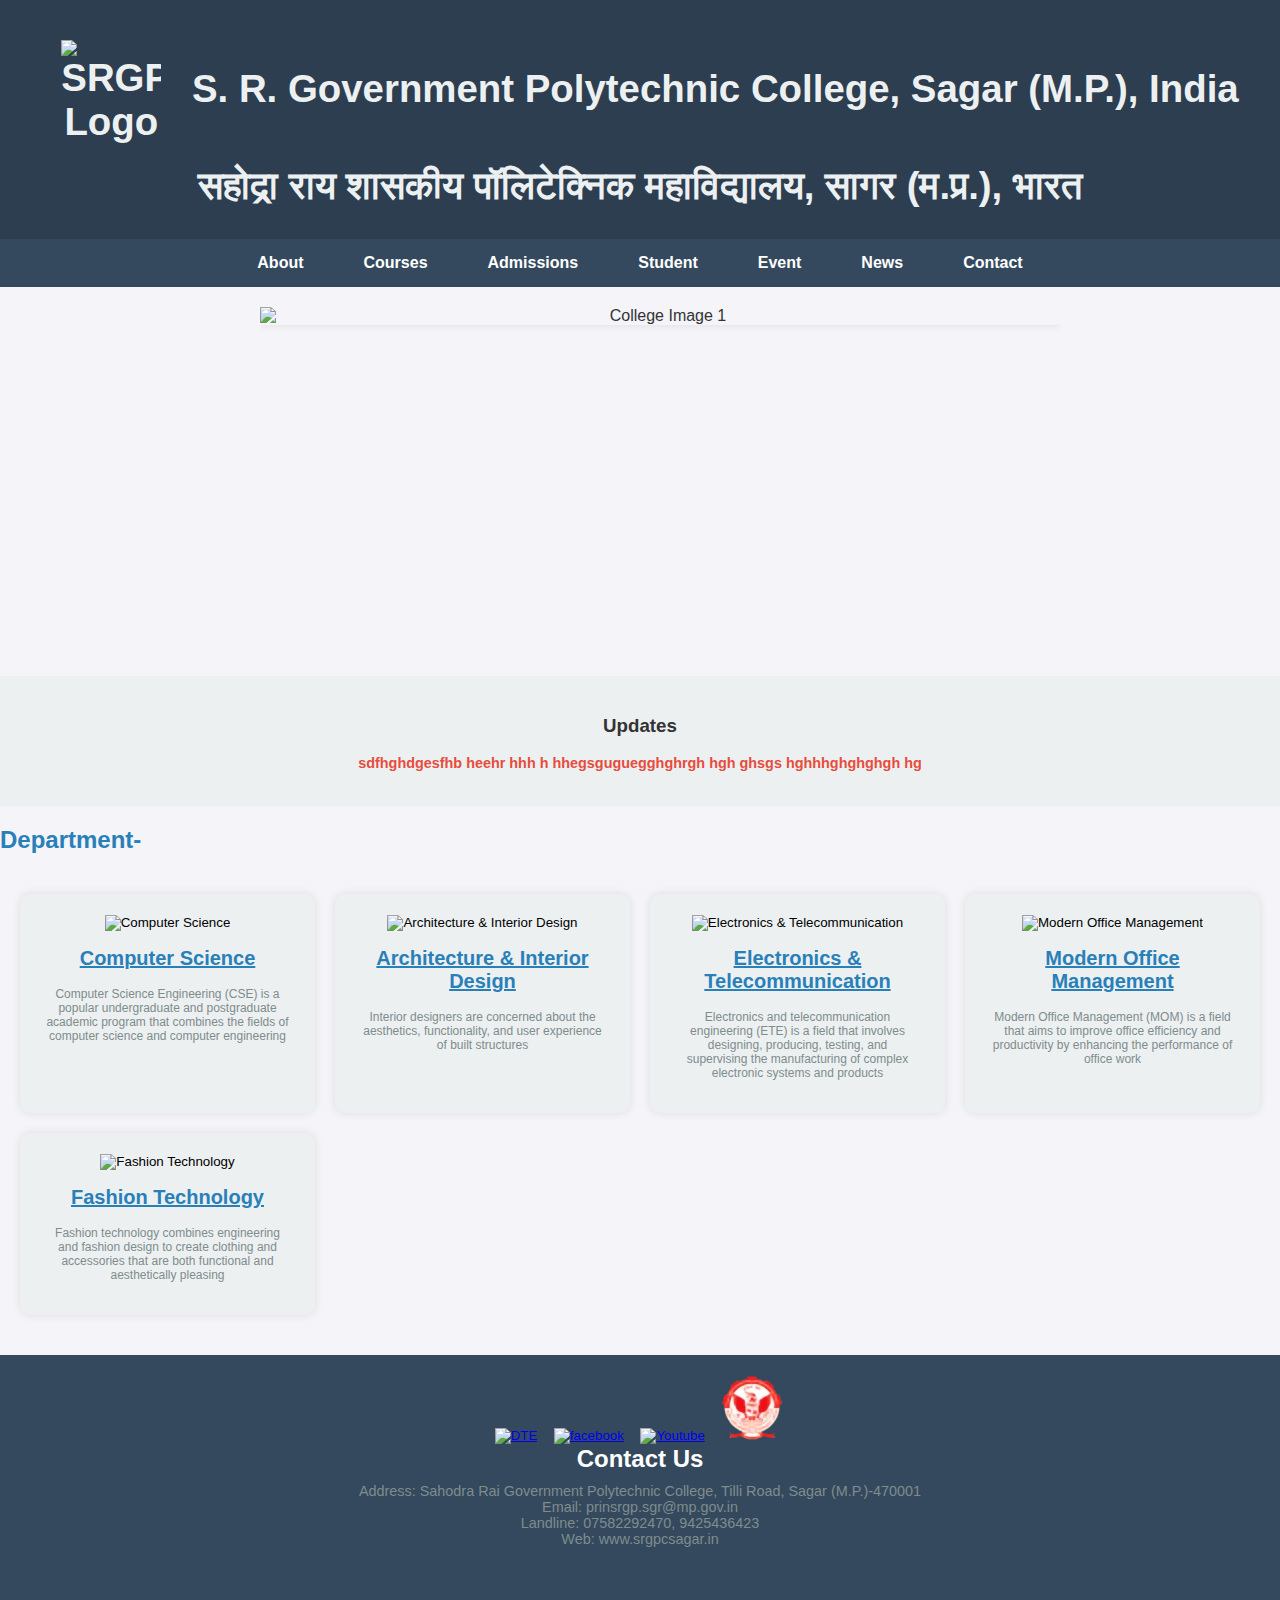
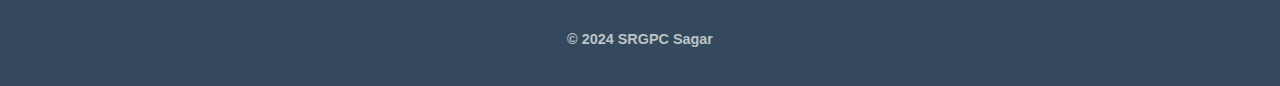
==== index.html @ 6d07cc79 "Add files via upload" ====
<!DOCTYPE html>
<html lang="en">
<head>
    <meta charset="UTF-8">
    <meta name="viewport" content="width=device-width, initial-scale=1.0">
    <title>SRGPC Sagar</title>
    <link rel="stylesheet" href="style.css">
</head>
<body>
    <header>
        <div class="logo">
            <h1>
                <img id="il" src="https://lh5.googleusercontent.com/xDcNa_E2-B1SsshuTfynuX4qNgH-kpTV6SBH38Q_t1FAUbztakx8ApZB27JnDLYQ9ZcPVz2sazmBJ_M7WBON6Tw=w16383" class="logo img" alt="SRGPC Logo">
                S. R. Government Polytechnic College, Sagar (M.P.), India<br>
                सहोद्रा राय शासकीय पॉलिटेक्निक महाविद्यालय, सागर (म.प्र.), भारत
            </h1>
        </div>
        
    </header>

    <nav>
        <ul>
            <li><a href="about.html">About</a></li>
            <li><a href="#courses">Courses</a></li>
            <li><a href="#admissions">Admissions</a></li>
            <li><a href="#student">Student</a></li>
            <li><a href="#event">Event</a></li>
            <li><a href="#news">News</a></li>
            <li><a href="#contact">Contact</a></li>
        </ul>
    </nav>

    <section id="d1">
    <div id="image-slider">
        <img id="slide1" src="https://i.ibb.co/wQZ3FQ4/Screenshot-2024-10-25-002500.png" alt="College Image 1">
        <img id="slide2" src="https://lh3.googleusercontent.com/p/AF1QipMHuP6n7vGhyPkoWU7sQU1G9Ko68ohnN9oimiri=s680-w680-h510" alt="College Image 2">
        <img id="slide3" src="https://i.ibb.co/wQZ3FQ4/Screenshot-2024-10-25-002500.png" alt="College Image 3">
    </div>
    </section>


    <section id="updates">
        <h3>Updates</h3>
        <div class="update-content">
            <p>sdfhghdgesfhb heehr hhh h hhegsguguegghghrgh hgh ghsgs hghhhghghghgh hg</p>
        </div>
    </section>
    <h2>Department-</h2>
    <section id="d3">
        <div id="d3-content">
            <div>
                <button><img id="i2" src="path/to/image" alt="Computer Science">
                <h2><u>Computer Science</u></h2>
                <p>Computer Science Engineering (CSE) is a popular undergraduate and postgraduate academic program that combines the fields of computer science and computer engineering</p></button>
            </div>

            <div id="d4">
                <button><img id="i3" src="path/to/image" alt="Architecture & Interior Design">
                <h2><u>Architecture & Interior Design</u></h2>
                <p>Interior designers are concerned about the aesthetics, functionality, and user experience of built structures</p></button>
            </div>

            <div id="d5">
                <button><img id="i4" src="path/to/image" alt="Electronics & Telecommunication">
                <h2><u>Electronics & Telecommunication</u></h2>
                <p>Electronics and telecommunication engineering (ETE) is a field that involves designing, producing, testing, and supervising the manufacturing of complex electronic systems and products</p></button>
            </div>

            <div id="d6">
                <button><img id="i5" src="path/to/image" alt="Modern Office Management">
                <h2><u>Modern Office Management</u></h2>
                <p>Modern Office Management (MOM) is a field that aims to improve office efficiency and productivity by enhancing the performance of office work</p></button>
            </div>

            <div id="d7">
                <button><img id="i6" src="path/to/image" alt="Fashion Technology">
                <h2><u>Fashion Technology</u></h2>
                <p>Fashion technology combines engineering and fashion design to create clothing and accessories that are both functional and aesthetically pleasing</p></button>
            </div>
        </div>
    </section>

    <footer>
        <div>
            <button> <a href="https://dte.mponline.gov.in/portal/services/onlinecounselling/counshomepage/home.aspx"><img src="https://lh5.googleusercontent.com/NwX_C-x4LLkKHNHPoNn87ctgQyAturXFjkk29VDCeWABpJSwgU6SU9IWNpJGULtEQtmoyC0fizcmQBXjbTa6iQtLNIUENfoNf89SgvoTLSI" alt="DTE"></a></button>
            <button> <a href="https://www.facebook.com/SRGPCSAGAR"><img src="https://lh6.googleusercontent.com/8l1yFubtRfGE2bqlJiPjmQKCEqc65BEpu2Ph-kO1FQuV4FjLDusH1t7x4lfqKIKh128NMMX0YHV4YaKndlaGMdhP9T6hFvvWdVyrYNBST10" alt="facebook"></a></button>
            <button> <a href="https://www.youtube.com/channel/UCxGj48z8UbXJC26y18HLwlg?app=desktop"><img src="https://lh3.googleusercontent.com/7aFCZUG1xMFVds_Rhm0ug0Pki-Bwehne3UHVV1KWiICa0mmkA0IJd_LAwjX0vZMAa21JWAul3-uaLDd1MlUIXfcdZdLxIh59P-1q2J01SrM" alt="Youtube"></a></button>
            <button> <a href="https://www.rgpvdiploma.in/"><img src="[data-uri]" alt=""></a></button>
        </div>
        <h1>Contact Us</h1>
        <p>Address: Sahodra Rai Government Polytechnic College, Tilli Road, Sagar (M.P.)-470001<br>Email: prinsrgp.sgr@mp.gov.in<br>Landline: 07582292470, 9425436423<br>Web: www.srgpcsagar.in</p>
        <iframe src="https://www.google.com/maps/embed?pb=!1m14!1m8!1m3!1d3649.936808761335!2d78.760861!3d23.820846!3m2!1i1024!2i768!4f13.1!3m3!1m2!1s0x3978d3e47185264f%3A0xcfcddae270af19fd!2sS.%20R.%20Government%20Polytechnic%20College%2C%20Sagar!5e0!3m2!1sen!2sus!4v1729840224161!5m2!1sen!2sus" width="500" height="50" style="border:0;" allowfullscreen="" loading="lazy" referrerpolicy="no-referrer-when-downgrade"></iframe>
        <h4>&copy; 2024 SRGPC Sagar</h4>
    </footer>

    <script src="script.js"></script>
</body>
</html>
---- style.css ----
/* General Body and Text Styles */
body {
    font-family: Arial, sans-serif;
    background-color: #f4f4f9;
    color: #333;
    margin: 0;
    padding: 0;
    overflow-x: hidden;
}

/* Logo and Header */
.logo {
    text-align: center;
    background-color: #2c3e50;
    color: #ecf0f1;
    padding: 20px;
}

.logo img {
    max-width: 100px;
    vertical-align: middle;
}

h1 {
    font-size: 1.8em;
    margin: 0;
}

header h1 {
    font-size: 2.4em;
    margin-bottom: 10px;
}

/* Navigation Menu */
nav ul {
    list-style: none;
    background-color: #34495e;
    padding: 0;
    margin: 0;
    display: flex;
    justify-content: center;
}

nav ul li {
    margin: 0 15px;
}

nav ul li a {
    text-decoration: none;
    color: white;
    font-weight: bold;
    padding: 15px;
    display: block;
}

nav ul li a:hover {
    background-color: #16a085;
    transition: 0.3s;
    border-radius: 5px;
}

/* Image Section */
#d1 {
    width: 100%;
    text-align: center;
    padding: 20px;
}

#image-slider {
    width: 100%;
    max-width: 800px;
    height: 349px;
    position: relative;
    margin: 0 auto;
    overflow: hidden;
}

#image-slider img {
    width: 100%;
    height: auto;
    border-radius: 0px;
    box-shadow: 0 0 10px rgba(0, 0, 0, 0.1);
    position: absolute;
    top: 0;
    left: 0;
    opacity: 0;
    transition: opacity 1s ease-in-out;
}

#image-slider img.active {
    opacity: 1;
}

#i1 {
    width: 80%;
    height: auto;
    border-radius: 10px;
    box-shadow: 0 0 10px rgba(0, 0, 0, 0.1);
}

/* Updates Section */
#updates {
    background-color: #ecf0f1;
    padding: 20px;
    text-align: center;
}

.update-content p {
    font-weight: bold;
    color: #e74c3c;
    animation: scroll 10s linear infinite;
}

@keyframes scroll {
    0% {transform: translateX(100%);}
    100% {transform: translateX(-100%);}
}

/* Courses Section */
#d3-content {
    display: grid;
    grid-template-columns: repeat(auto-fit, minmax(250px, 1fr));
    gap: 20px;
    padding: 20px;
    background-color: #f4f4f9;
}

#d3-content div {
    background-color: #ecf0f1;
    padding: 20px;
    text-align: center;
    box-shadow: 0 0 10px rgba(0, 0, 0, 0.1);
    border-radius: 10px;
}

button {
    background-color: transparent;
    border: none;
    cursor: pointer;
}

button:hover {
    background-color: #16a085;
    transition: 0.3s;
    border-radius: 5px;
}

h2 {
    color: #2980b9;
}

p {
    color: #7f8c8d;
    font-size: 0.9em;
}

/* Footer */
footer {
    background-color: #34495e;
    color: white;
    text-align: center;
    padding: 20px;
    margin-top: 20px;
}

footer p {
    margin: 10px 0;
}

footer h1 {
    margin-bottom: 10px;
    font-size: 1.5em;
}

footer h4 {
    font-size: 0.9em;
    margin-top: 20px;
    color: #bdc3c7;
}
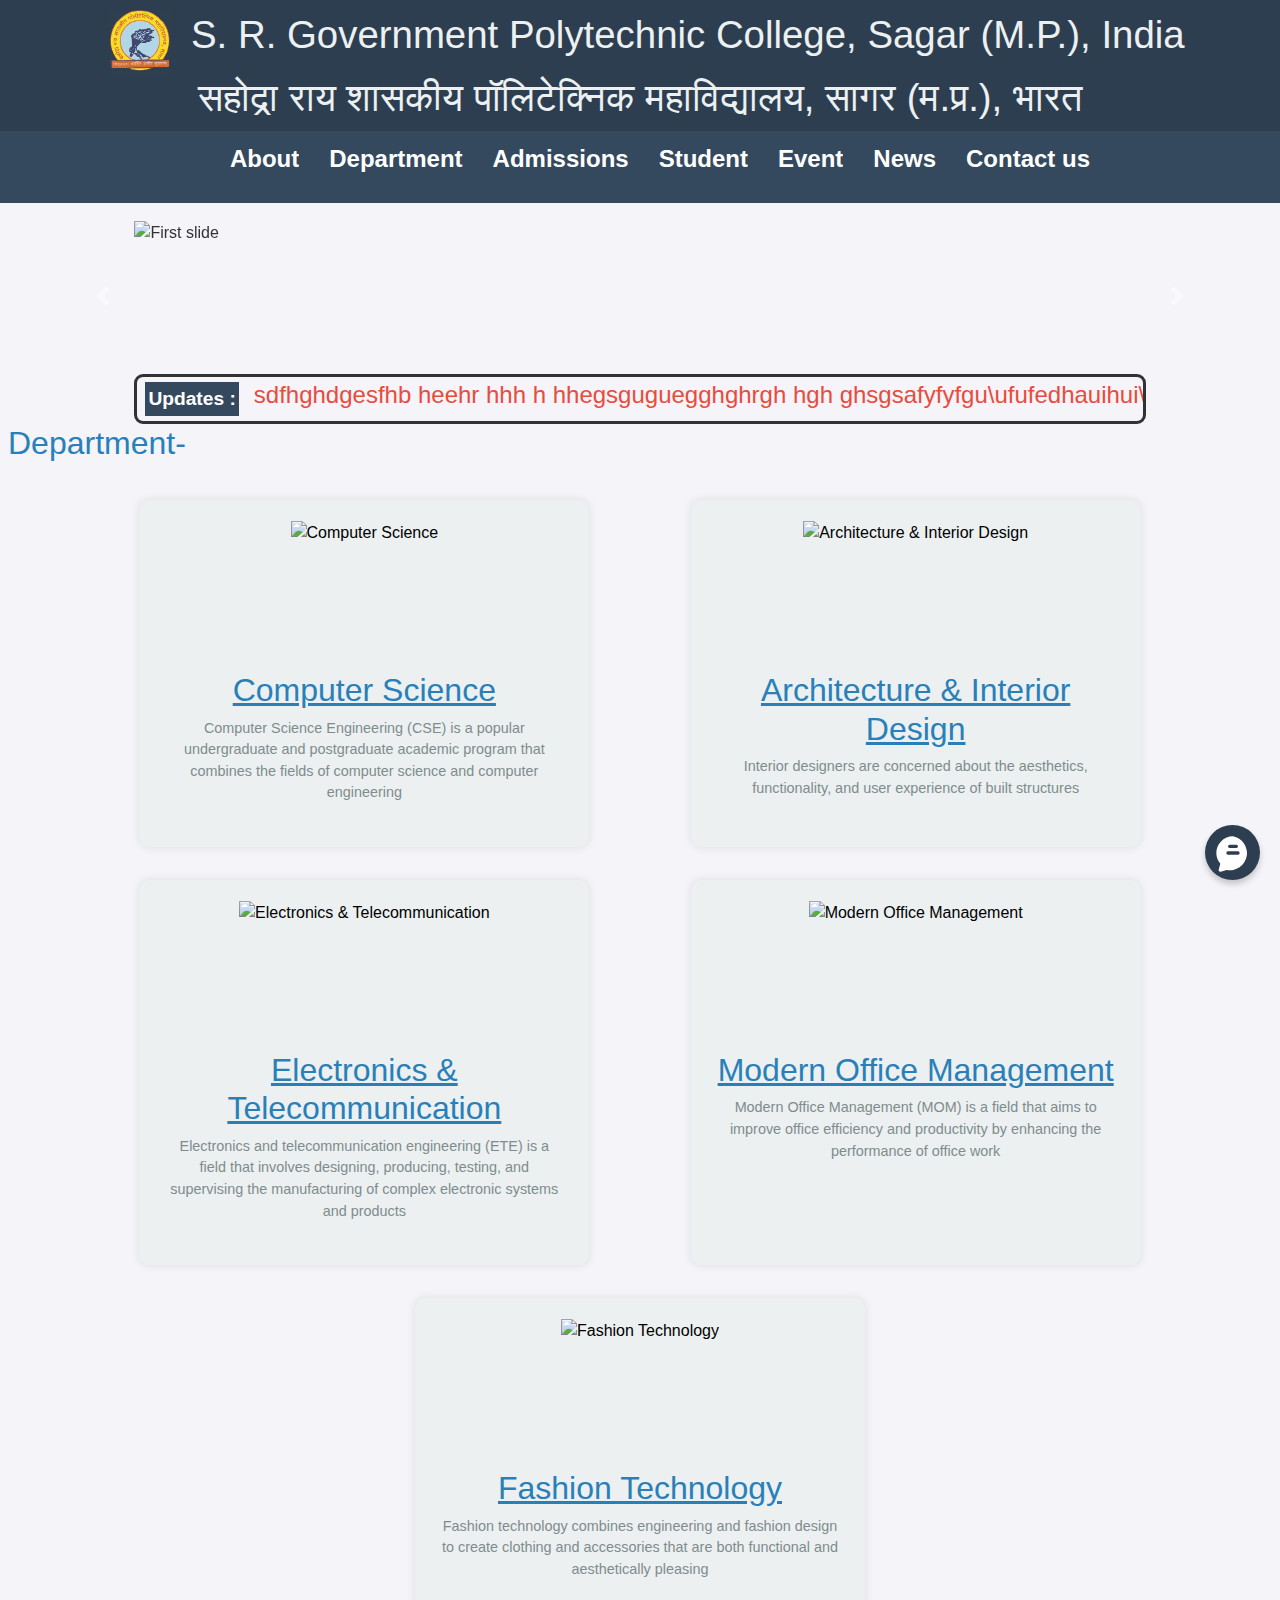
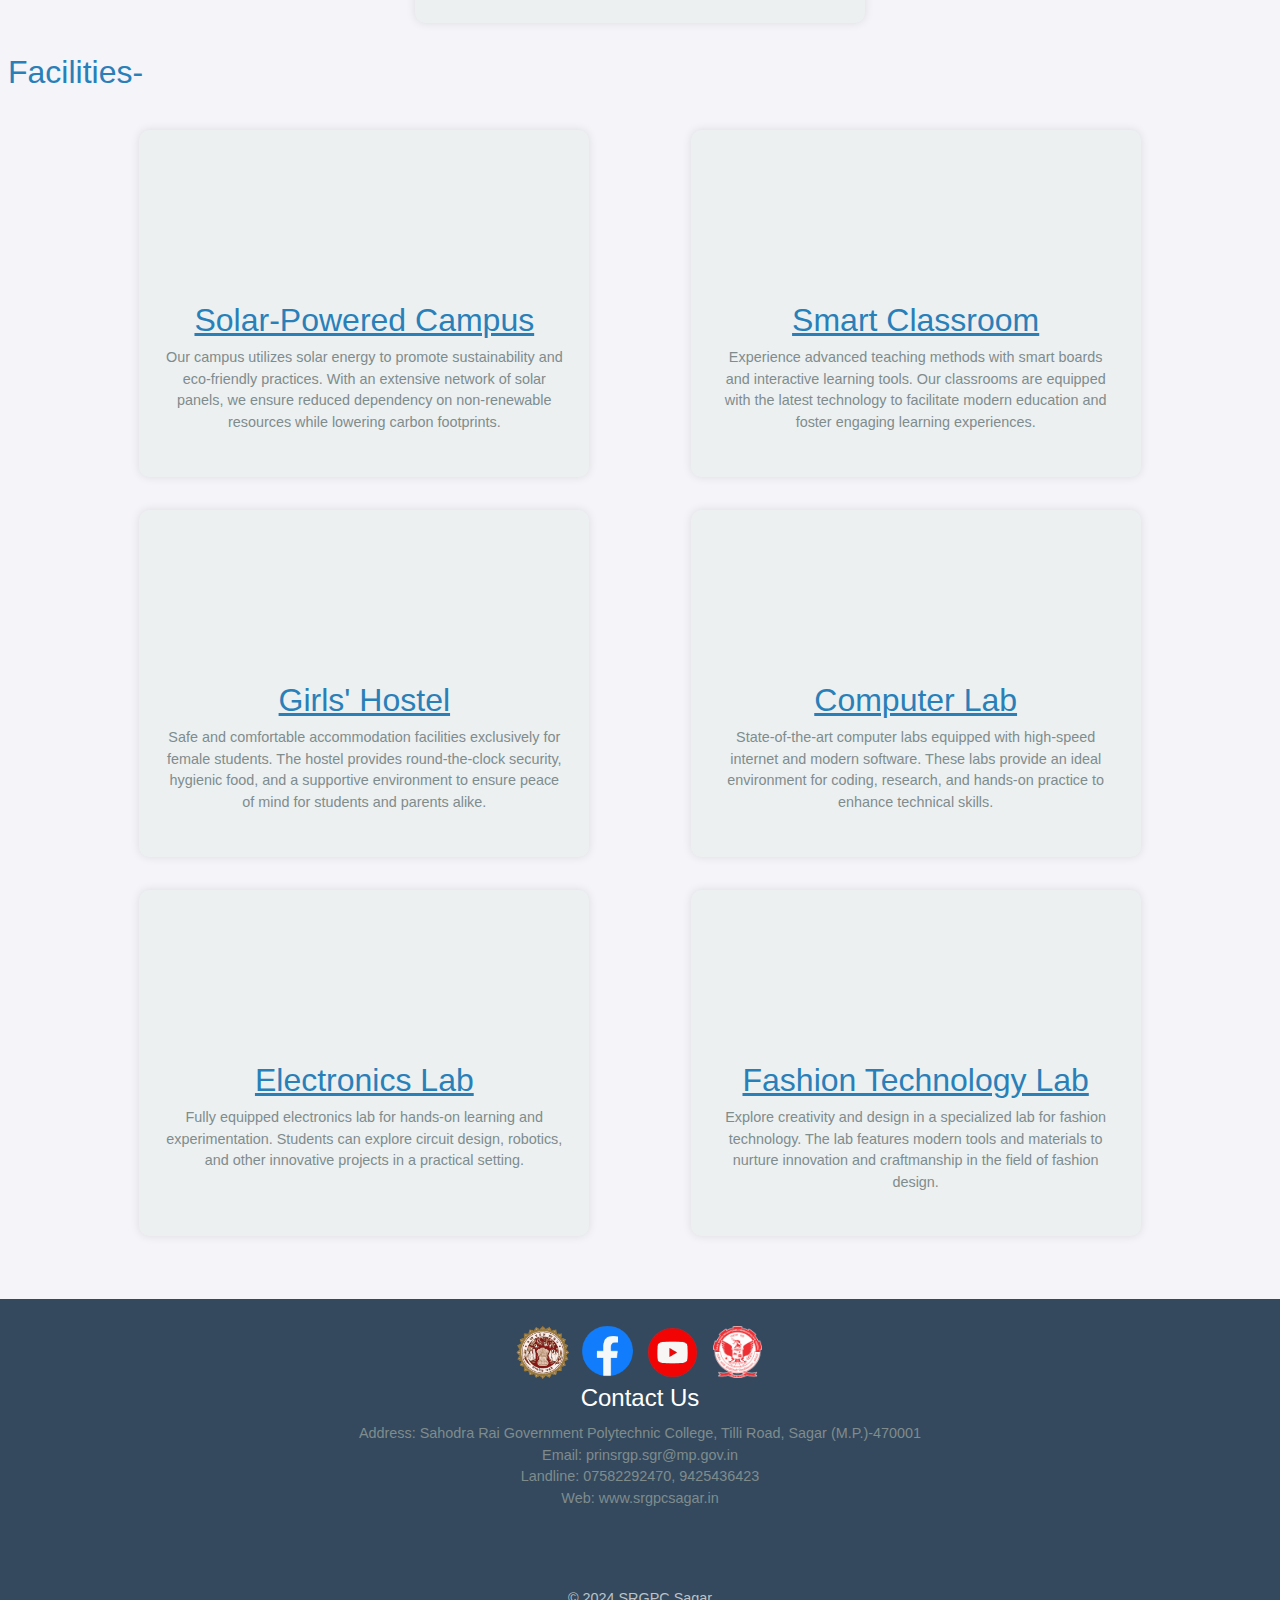
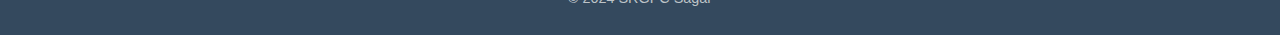
==== commit a8ca3266: "Add files via upload" ====
--- a/index.html
+++ b/index.html
@@ -1,98 +1,242 @@
 <!DOCTYPE html>
 <html lang="en">
+
 <head>
-    <meta charset="UTF-8">
-    <meta name="viewport" content="width=device-width, initial-scale=1.0">
-    <title>SRGPC Sagar</title>
-    <link rel="stylesheet" href="style.css">
+  <meta charset="UTF-8">
+  <meta name="viewport" content="width=device-width, initial-scale=1.0">
+  <title>SRGPC Sagar</title>
+  <link rel="shortcut icon" href="logo.png" type="image/x-icon">
+  <link rel="stylesheet" href="https://cdn.jsdelivr.net/npm/bootstrap@4.0.0/dist/css/bootstrap.min.css"
+    integrity="sha384-Gn5384xqQ1aoWXA+058RXPxPg6fy4IWvTNh0E263XmFcJlSAwiGgFAW/dAiS6JXm" crossorigin="anonymous">
+  <link rel="stylesheet" href="style.css">
 </head>
+
 <body>
-    <header>
-        <div class="logo">
-            <h1>
-                <img id="il" src="https://lh5.googleusercontent.com/xDcNa_E2-B1SsshuTfynuX4qNgH-kpTV6SBH38Q_t1FAUbztakx8ApZB27JnDLYQ9ZcPVz2sazmBJ_M7WBON6Tw=w16383" class="logo img" alt="SRGPC Logo">
-                S. R. Government Polytechnic College, Sagar (M.P.), India<br>
-                सहोद्रा राय शासकीय पॉलिटेक्निक महाविद्यालय, सागर (म.प्र.), भारत
-            </h1>
-        </div>
-        
-    </header>
-
-    <nav>
-        <ul>
-            <li><a href="about.html">About</a></li>
-            <li><a href="#courses">Courses</a></li>
-            <li><a href="#admissions">Admissions</a></li>
-            <li><a href="#student">Student</a></li>
-            <li><a href="#event">Event</a></li>
-            <li><a href="#news">News</a></li>
-            <li><a href="#contact">Contact</a></li>
-        </ul>
-    </nav>
-
-    <section id="d1">
-    <div id="image-slider">
-        <img id="slide1" src="https://i.ibb.co/wQZ3FQ4/Screenshot-2024-10-25-002500.png" alt="College Image 1">
-        <img id="slide2" src="https://lh3.googleusercontent.com/p/AF1QipMHuP6n7vGhyPkoWU7sQU1G9Ko68ohnN9oimiri=s680-w680-h510" alt="College Image 2">
-        <img id="slide3" src="https://i.ibb.co/wQZ3FQ4/Screenshot-2024-10-25-002500.png" alt="College Image 3">
-    </div>
-    </section>
-
-
-    <section id="updates">
-        <h3>Updates</h3>
-        <div class="update-content">
-            <p>sdfhghdgesfhb heehr hhh h hhegsguguegghghrgh hgh ghsgs hghhhghghghgh hg</p>
-        </div>
+
+  <header>
+    <div class="logo">
+      <h1>
+        <img id="il" src="logo.png" class="logo img" alt="SRGPC Logo">
+        S. R. Government Polytechnic College, Sagar (M.P.), India<br>
+        सहोद्रा राय शासकीय पॉलिटेक्निक महाविद्यालय, सागर (म.प्र.), भारत
+      </h1>
+    </div>
+  </header>
+  <nav id="nav">
+    <button id="navimg"><img src="nav.svg" alt="nav"></button>
+    <ul id="ul">
+      <div id="navli">
+        <li>
+          <a href="#">About </a>
+        </li>
+        <li>
+          <a href="#">Department </a>
+        </li>
+        <li>
+          <a href="#">Admissions </a>
+        </li>
+        <li>
+          <a href="#">Student </a>
+        </li>
+        <li>
+          <a href="#">Event </a>
+        </li>
+        <li>
+          <a href="#">News </a>
+        </li>
+        <li>
+          <a id="contact-link">Contact us </a>
+        </li>
+      </div>
+    </ul>
+  </nav>
+  <div class="main">
+    <div id="carouselExampleControls" class="carousel slide" data-ride="carousel">
+      <div class="carousel-inner">
+        <div class="carousel-item active">
+          <img class="d-block w-100 " src="https://i.ibb.co/wQZ3FQ4/Screenshot-2024-10-25-002500.png" alt="First slide">
+        </div>
+        <div class="carousel-item">
+          <img class="d-block w-100" src="https://i.ibb.co/wQZ3FQ4/Screenshot-2024-10-25-002500.png" alt="Second slide">
+        </div>
+        <div class="carousel-item">
+          <img class="d-block w-100" src="https://i.ibb.co/wQZ3FQ4/Screenshot-2024-10-25-002500.png" alt="Third slide">
+        </div>
+      </div>
+      <a class="carousel-control-prev" href="#carouselExampleControls" role="button" data-slide="prev">
+        <span class="carousel-control-prev-icon" aria-hidden="true"></span>
+        <span class="sr-only">Previous</span>
+      </a>
+      <a class="carousel-control-next" href="#carouselExampleControls" role="button" data-slide="next">
+        <span class="carousel-control-next-icon" aria-hidden="true"></span>
+        <span class="sr-only">Next</span>
+      </a>
+    </div>
+    <section>
+      <div id="updates">
+        <a id="h3"><b>Updates :</b></a>
+        <div id="ud">
+          <a class="scroll">sdfhghdgesfhb heehr hhh h hhegsguguegghghrgh hgh
+            ghsgsafyfyfgu\ufufedhauihui\uiafudfuhdfsuisfi
+            hghhhghghghgh hg</a>
+        </div>
+      </div>
     </section>
     <h2>Department-</h2>
     <section id="d3">
-        <div id="d3-content">
-            <div>
-                <button><img id="i2" src="path/to/image" alt="Computer Science">
-                <h2><u>Computer Science</u></h2>
-                <p>Computer Science Engineering (CSE) is a popular undergraduate and postgraduate academic program that combines the fields of computer science and computer engineering</p></button>
-            </div>
-
-            <div id="d4">
-                <button><img id="i3" src="path/to/image" alt="Architecture & Interior Design">
-                <h2><u>Architecture & Interior Design</u></h2>
-                <p>Interior designers are concerned about the aesthetics, functionality, and user experience of built structures</p></button>
-            </div>
-
-            <div id="d5">
-                <button><img id="i4" src="path/to/image" alt="Electronics & Telecommunication">
-                <h2><u>Electronics & Telecommunication</u></h2>
-                <p>Electronics and telecommunication engineering (ETE) is a field that involves designing, producing, testing, and supervising the manufacturing of complex electronic systems and products</p></button>
-            </div>
-
-            <div id="d6">
-                <button><img id="i5" src="path/to/image" alt="Modern Office Management">
-                <h2><u>Modern Office Management</u></h2>
-                <p>Modern Office Management (MOM) is a field that aims to improve office efficiency and productivity by enhancing the performance of office work</p></button>
-            </div>
-
-            <div id="d7">
-                <button><img id="i6" src="path/to/image" alt="Fashion Technology">
-                <h2><u>Fashion Technology</u></h2>
-                <p>Fashion technology combines engineering and fashion design to create clothing and accessories that are both functional and aesthetically pleasing</p></button>
-            </div>
-        </div>
+      <div id="d3-content">
+        <div class="mb-6 cart"><a href="cse/template.html">
+          <button>
+            <img id="i2" src="path/to/image" alt="Computer Science">
+            <h2>
+              <u>Computer Science</u>
+            </h2>
+            <p>Computer Science Engineering (CSE) is a popular undergraduate and postgraduate academic program that
+              combines the fields of computer science and computer engineering</p>
+          </button></a>
+        </div>
+        <div class="mb-6 cart" id="d4">
+          <button>
+            <img id="i3" src="path/to/image" alt="Architecture & Interior Design">
+            <h2>
+              <u>Architecture & Interior Design</u>
+            </h2>
+            <p>Interior designers are concerned about the aesthetics, functionality, and user experience of built
+              structures</p>
+          </button>
+        </div>
+        <div class="mb-6 cart" id="d5">
+          <button>
+            <img id="i4" src="path/to/image" alt="Electronics & Telecommunication">
+            <h2>
+              <u>Electronics & Telecommunication</u>
+            </h2>
+            <p>Electronics and telecommunication engineering (ETE) is a field that involves designing, producing,
+              testing,
+              and supervising the manufacturing of complex electronic systems and products</p>
+          </button>
+        </div>
+        <div class="mb-6 cart" id="d6">
+          <button>
+            <img id="i5" src="path/to/image" alt="Modern Office Management">
+            <h2>
+              <u>Modern Office Management</u>
+            </h2>
+            <p>Modern Office Management (MOM) is a field that aims to improve office efficiency and productivity by
+              enhancing the performance of office work</p>
+          </button>
+        </div>
+        <div class="cart" id="d7">
+          <button>
+            <img id="i6" src="path/to/image" alt="Fashion Technology">
+            <h2>
+              <u>Fashion Technology</u>
+            </h2>
+            <p>Fashion technology combines engineering and fashion design to create clothing and accessories that are
+              both
+              functional and aesthetically pleasing</p>
+          </button>
+        </div>
+      </div>
     </section>
-
-    <footer>
-        <div>
-            <button> <a href="https://dte.mponline.gov.in/portal/services/onlinecounselling/counshomepage/home.aspx"><img src="https://lh5.googleusercontent.com/NwX_C-x4LLkKHNHPoNn87ctgQyAturXFjkk29VDCeWABpJSwgU6SU9IWNpJGULtEQtmoyC0fizcmQBXjbTa6iQtLNIUENfoNf89SgvoTLSI" alt="DTE"></a></button>
-            <button> <a href="https://www.facebook.com/SRGPCSAGAR"><img src="https://lh6.googleusercontent.com/8l1yFubtRfGE2bqlJiPjmQKCEqc65BEpu2Ph-kO1FQuV4FjLDusH1t7x4lfqKIKh128NMMX0YHV4YaKndlaGMdhP9T6hFvvWdVyrYNBST10" alt="facebook"></a></button>
-            <button> <a href="https://www.youtube.com/channel/UCxGj48z8UbXJC26y18HLwlg?app=desktop"><img src="https://lh3.googleusercontent.com/7aFCZUG1xMFVds_Rhm0ug0Pki-Bwehne3UHVV1KWiICa0mmkA0IJd_LAwjX0vZMAa21JWAul3-uaLDd1MlUIXfcdZdLxIh59P-1q2J01SrM" alt="Youtube"></a></button>
-            <button> <a href="https://www.rgpvdiploma.in/"><img src="[data-uri]" alt=""></a></button>
-        </div>
-        <h1>Contact Us</h1>
-        <p>Address: Sahodra Rai Government Polytechnic College, Tilli Road, Sagar (M.P.)-470001<br>Email: prinsrgp.sgr@mp.gov.in<br>Landline: 07582292470, 9425436423<br>Web: www.srgpcsagar.in</p>
-        <iframe src="https://www.google.com/maps/embed?pb=!1m14!1m8!1m3!1d3649.936808761335!2d78.760861!3d23.820846!3m2!1i1024!2i768!4f13.1!3m3!1m2!1s0x3978d3e47185264f%3A0xcfcddae270af19fd!2sS.%20R.%20Government%20Polytechnic%20College%2C%20Sagar!5e0!3m2!1sen!2sus!4v1729840224161!5m2!1sen!2sus" width="500" height="50" style="border:0;" allowfullscreen="" loading="lazy" referrerpolicy="no-referrer-when-downgrade"></iframe>
-        <h4>&copy; 2024 SRGPC Sagar</h4>
-    </footer>
-
-    <script src="script.js"></script>
+    <h2>Facilities-</h2>
+    <section>
+      <div id="d3-content"><div class="mb-6 cart">
+        <button>
+          <img id="i2" src="path/to/image" alt="">
+          <h2>
+            <u>Solar-Powered Campus</u>
+          </h2>
+          <p>Our campus utilizes solar energy to promote sustainability and eco-friendly practices. With an extensive network of solar panels, we ensure reduced dependency on non-renewable resources while lowering carbon footprints.</p>
+        </button>
+      </div>
+      <div class="mb-6 cart">
+        <button>
+          <img id="i2" src="path/to/image" alt="">
+          <h2>
+            <u>Smart Classroom</u>
+          </h2>
+          <p>Experience advanced teaching methods with smart boards and interactive learning tools. Our classrooms are equipped with the latest technology to facilitate modern education and foster engaging learning experiences.</p>
+        </button>
+      </div>
+      <div class="mb-6 cart">
+        <button>
+          <img id="i2" src="path/to/image" alt="">
+          <h2>
+            <u>Girls' Hostel</u>
+          </h2>
+          <p>Safe and comfortable accommodation facilities exclusively for female students. The hostel provides round-the-clock security, hygienic food, and a supportive environment to ensure peace of mind for students and parents alike.</p>
+        </button>
+      </div>
+      <div class="mb-6 cart">
+        <button>
+          <img id="i2" src="path/to/image" alt="">
+          <h2>
+            <u>Computer Lab</u>
+          </h2>
+          <p>State-of-the-art computer labs equipped with high-speed internet and modern software. These labs provide an ideal environment for coding, research, and hands-on practice to enhance technical skills.</p>
+        </button>
+      </div>
+      <div class="mb-6 cart">
+        <button>
+          <img id="i2" src="path/to/image" alt="">
+          <h2>
+            <u>Electronics Lab</u>
+          </h2>
+          <p>Fully equipped electronics lab for hands-on learning and experimentation. Students can explore circuit design, robotics, and other innovative projects in a practical setting.</p>
+        </button>
+      </div>
+      <div class="ma cart">
+        <button>
+          <img id="i2" src="path/to/image" alt="">
+          <h2>
+            <u>Fashion Technology Lab</u>
+          </h2>
+          <p>Explore creativity and design in a specialized lab for fashion technology. The lab features modern tools and materials to nurture innovation and craftmanship in the field of fashion design.</p>
+        </button>
+      </div>
+      
+        </div>
+    </section>
+    <div class="chatbot-icon">
+      <svg xmlns="http://www.w3.org/2000/svg" viewBox="0 0 24 24">
+        <path
+          d="M12 2a10 10 0 0 0-10 10 9.9 9.9 0 0 0 2.4 6.4l-1 3.6a1 1 0 0 0 1.2 1.2l3.6-1A10 10 0 1 0 12 2zm3 11h-6a1 1 0 1 1 0-2h6a1 1 0 1 1 0 2zm-1-4h-4a1 1 0 0 1 0-2h4a1 1 0 1 1 0 2z" />
+      </svg>
+    </div>
+  </div>
+  <footer id="footer">
+
+    <div>
+      <a href="https://dte.mponline.gov.in/portal/services/onlinecounselling/counshomepage/home.aspx"><button> <img
+            class="dte" src="dte.png" alt="DTE"></button></a>
+      <a href="https://www.facebook.com/SRGPCSAGAR"><button><img id="facebook" src="facebook.png"
+            alt="facebook"></button></a>
+      <a href="https://www.youtube.com/channel/UCxGj48z8UbXJC26y18HLwlg?app=desktop"><button> <img class="yt"
+            src="yt.png" alt="Youtube"></button></a>
+      <a href="https://www.rgpvdiploma.in/"><button> <img id="rgpv" src="rgpv.png" alt="rgpv"></button></a>
+    </div>
+
+    <h1>Contact Us</h1>
+    <p>Address: Sahodra Rai Government Polytechnic College, Tilli Road, Sagar (M.P.)-470001<br>Email:
+      <a href="mailto:prinsrgp.sgr@mp.gov.in">prinsrgp.sgr@mp.gov.in</a><br>Landline: 07582292470, 9425436423<br>Web:
+      www.srgpcsagar.in
+    </p>
+    <div id="map"><iframe
+        src="https://www.google.com/maps/embed?pb=!1m14!1m8!1m3!1d3649.936808761335!2d78.760861!3d23.820846!3m2!1i1024!2i768!4f13.1!3m3!1m2!1s0x3978d3e47185264f%3A0xcfcddae270af19fd!2sS.%20R.%20Government%20Polytechnic%20College%2C%20Sagar!5e0!3m2!1sen!2sus!4v1729840224161!5m2!1sen!2sus"
+        width="500" height="50" style="border:0;" allowfullscreen="" loading="lazy"
+        referrerpolicy="no-referrer-when-downgrade" title="map"></iframe></div>
+    <h2>&copy; 2024 SRGPC Sagar</h2>
+  </footer>
+  <script src="https://code.jquery.com/jquery-3.2.1.slim.min.js"
+    integrity="sha384-KJ3o2DKtIkvYIK3UENzmM7KCkRr/rE9/Qpg6aAZGJwFDMVNA/GpGFF93hXpG5KkN"
+    crossorigin="anonymous"></script>
+
+  <script src="https://cdn.jsdelivr.net/npm/bootstrap@4.0.0/dist/js/bootstrap.min.js"
+    integrity="sha384-JZR6Spejh4U02d8jOt6vLEHfe/JQGiRRSQQxSfFWpi1MquVdAyjUar5+76PVCmYl"
+    crossorigin="anonymous"></script>
+  <script src="script.js"></script>
+
 </body>
-</html>
+
+</html>--- a/style.css
+++ b/style.css
@@ -1,11 +1,77 @@
 /* General Body and Text Styles */
+* {
+    overflow-x: hidden;
+
+}
+
+.main {
+    margin-left: 8px;
+    margin-right: 8px;
+    margin-top: 8px;
+}
+
+img {
+    min-height: 150px;
+}
+
+header img {
+    min-height: 0px;
+
+}
+
+footer>div {
+    display: flex;
+    justify-content: center;
+    align-items: center;
+}
+
+footer button {
+    width: 65px;
+    min-height: 65px;
+    max-height: 65px;
+    overflow: hidden;
+}
+
+footer img {
+    min-height: 45px;
+    height: 65px;
+}
+
+.yt {
+
+    position: relative;
+    left: -6px;
+}
+
+.dte {
+    zoom: 1.1;
+    left: -8px;
+    bottom: 3px;
+    position: relative;
+}
+
+#facebook {
+    left: -12px;
+    top: -9px;
+    position: relative;
+    zoom: 1.3;
+}
+
+#rgpv {
+
+    zoom: 0.8;
+}
+
 body {
+    display: flex;
+    flex-direction: column;
+    align-self: center;
     font-family: Arial, sans-serif;
     background-color: #f4f4f9;
     color: #333;
     margin: 0;
     padding: 0;
-    overflow-x: hidden;
+
 }
 
 /* Logo and Header */
@@ -13,17 +79,25 @@
     text-align: center;
     background-color: #2c3e50;
     color: #ecf0f1;
-    padding: 20px;
+
+}
+
+a {
+    text-decoration: none;
+    color: #7f8c8d;
 }
 
 .logo img {
-    max-width: 100px;
+    margin-left: 15px;
+    margin-right: 10px;
+    margin-top: 10px;
+    max-width: 60px;
     vertical-align: middle;
 }
 
-h1 {
-    font-size: 1.8em;
-    margin: 0;
+footer button {
+    max-height: 65px;
+    overflow: hidden;
 }
 
 header h1 {
@@ -31,64 +105,186 @@
     margin-bottom: 10px;
 }
 
-/* Navigation Menu */
-nav ul {
+.chatbot-icon {
+    width: 55px;
+    height: 55px;
+    background-color: #2c3e50;
+    border-radius: 50%;
+    display: flex;
+    justify-content: center;
+    align-items: center;
+    box-shadow: 0 4px 6px rgba(0, 0, 0, 0.2);
+    cursor: pointer;
+    position: fixed;
+    bottom: 20px;
+    right: 20px;
+    transition: transform 0.3s ease;
+}
+
+.chatbot-icon:hover {
+    transform: scale(1.2);
+}
+
+.chatbot-icon svg {
+    width: 40px;
+    height: 40px;
+    fill: white;
+}
+
+#navimg {
+    display: none;
+    border: solid;
+    border-radius: 10PX;
+    filter: invert(90%);
+    align-self: flex-end;
+}
+
+nav img {
+    filter: invert(0%);
+    padding: 3PX;
+    height: 21px;
+    min-height: auto;
+}
+
+#nav {
+    background-color: #34495e;
+    margin-bottom: 10px;
+}
+
+#nav {
+    display: flex;
+    justify-content: center;
+    padding: 10px 20px;
     list-style: none;
-    background-color: #34495e;
-    padding: 0;
-    margin: 0;
-    display: flex;
-    justify-content: center;
-}
-
-nav ul li {
+
+}
+
+#nav div {
+    overflow: hidden;
+}
+
+#nav li {
+    transition-property: all;
+    transition-duration: 0.1s;
+    transition-timing-function: linear;
+}
+
+#nav li {
     margin: 0 15px;
 }
 
-nav ul li a {
+#nav a {
     text-decoration: none;
     color: white;
-    font-weight: bold;
-    padding: 15px;
-    display: block;
-}
-
-nav ul li a:hover {
-    background-color: #16a085;
-    transition: 0.3s;
-    border-radius: 5px;
-}
-
-/* Image Section */
+    /* White text color */
+    font-size: 24px;
+    font-weight: 600;
+    transition: color 0.3s ease, transform 0.3s ease;
+}
+
+/* Hover effect for links */
+#nav li:hover {
+    color: #1abc9c;
+    /* Highlight color */
+    transform: scale(1.1);
+}
+
+@media (min-width: 975px) {
+    .ma {
+        margin-bottom: 33px;
+    }
+}
+
+@media (max-width: 970px) {
+    #nav a {
+        font-size: 21px;
+    }
+
+    #navimg {
+        display: inline-block;
+    }
+
+    #nav {
+        flex-direction: column;
+        align-items: center;
+        justify-content: center;
+    }
+
+    #nav>ul {
+        display: none;
+    }
+
+    #navli {
+        flex-direction: column;
+        align-items: center;
+        justify-content: center;
+    }
+
+    #nav li {
+        margin: 10px 5px;
+    }
+    .logo img {
+    max-width: 50px;
+    }
+}
+
+@media (min-width: 776px) {
+    #navli {
+        display: flex !important;
+        justify-content: center;
+    }
+}
+
+#carouselExampleControls {
+
+    padding-left: 10%;
+    padding-right: 10%;
+}
+
+#updates {
+
+    border: 3px solid;
+    border-radius: 9px;
+    max-height: 50px;
+    margin-left: 10%;
+    margin-right: 10%;
+    margin-top: 3px;
+    padding-left: 3px;
+    padding-right: 3px;
+    display: flex;
+
+}
+
+#h3 {
+    font-size: larger;
+    min-width: fit-content;
+    height: 34px;
+    background-color: #34495e;
+    color: #ffffff;
+    display: inline;
+    padding: 3px;
+    margin: 5px;
+    overflow: hidden;
+
+}
+
+#ud {
+    min-width: max-content;
+    width: 100%;
+    font-size: x-large;
+    display: flex;
+    margin-left: 10px;
+    color: #e74c3c;
+}
+
+.scroll {
+    animation: scroll 15s linear infinite;
+
+}
+
 #d1 {
-    width: 100%;
     text-align: center;
     padding: 20px;
-}
-
-#image-slider {
-    width: 100%;
-    max-width: 800px;
-    height: 349px;
-    position: relative;
-    margin: 0 auto;
-    overflow: hidden;
-}
-
-#image-slider img {
-    width: 100%;
-    height: auto;
-    border-radius: 0px;
-    box-shadow: 0 0 10px rgba(0, 0, 0, 0.1);
-    position: absolute;
-    top: 0;
-    left: 0;
-    opacity: 0;
-    transition: opacity 1s ease-in-out;
-}
-
-#image-slider img.active {
-    opacity: 1;
 }
 
 #i1 {
@@ -98,34 +294,28 @@
     box-shadow: 0 0 10px rgba(0, 0, 0, 0.1);
 }
 
-/* Updates Section */
-#updates {
-    background-color: #ecf0f1;
-    padding: 20px;
-    text-align: center;
-}
-
-.update-content p {
-    font-weight: bold;
-    color: #e74c3c;
-    animation: scroll 10s linear infinite;
-}
-
-@keyframes scroll {
-    0% {transform: translateX(100%);}
-    100% {transform: translateX(-100%);}
-}
+
+
 
 /* Courses Section */
+#d3,
 #d3-content {
-    display: grid;
-    grid-template-columns: repeat(auto-fit, minmax(250px, 1fr));
-    gap: 20px;
-    padding: 20px;
+    display: flex;
+    flex-direction: row;
+    justify-content: space-evenly;
+    align-content: center;
+    flex-wrap: wrap;
+
+}
+
+#d3-content {
+    padding: 30px;
     background-color: #f4f4f9;
 }
 
-#d3-content div {
+.cart {
+    flex-shrink: 0;
+    max-width: 450px;
     background-color: #ecf0f1;
     padding: 20px;
     text-align: center;
@@ -133,6 +323,10 @@
     border-radius: 10px;
 }
 
+.mb-6 {
+    margin-bottom: 33px;
+}
+
 button {
     background-color: transparent;
     border: none;
@@ -140,7 +334,7 @@
 }
 
 button:hover {
-    background-color: #16a085;
+    background-color: #0bf1c3c4;
     transition: 0.3s;
     border-radius: 5px;
 }
@@ -156,11 +350,11 @@
 
 /* Footer */
 footer {
+    z-index: 10;
     background-color: #34495e;
     color: white;
     text-align: center;
     padding: 20px;
-    margin-top: 20px;
 }
 
 footer p {
@@ -172,8 +366,62 @@
     font-size: 1.5em;
 }
 
-footer h4 {
+footer h2 {
     font-size: 0.9em;
     margin-top: 20px;
     color: #bdc3c7;
 }
+
+@media (max-width: 545px) {
+    .cart {
+        max-width: 90%;
+    }
+
+    .h2,
+    h2 {
+        font-size: 1.65rem;
+    }
+
+    .logo h1 {
+        font-size: 1.7rem;
+    }
+
+    header img {
+        min-height: 0px;
+
+    }
+
+    footer img {
+        min-height: 0px;
+        height: 50px;
+    }
+
+    footer>div {
+        max-height: 50px;
+        overflow: hidden;
+    }
+
+    #facebook {
+        top: 0px;
+    }
+
+    .dte {
+        bottom: 0px;
+    }
+
+    footer a>button {
+        min-height: 50px;
+        max-width: 50px;
+        overflow: hidden;
+    }
+}
+
+@keyframes scroll {
+    0% {
+        transform: translateX(100%);
+    }
+
+    100% {
+        transform: translateX(-100%);
+    }
+}